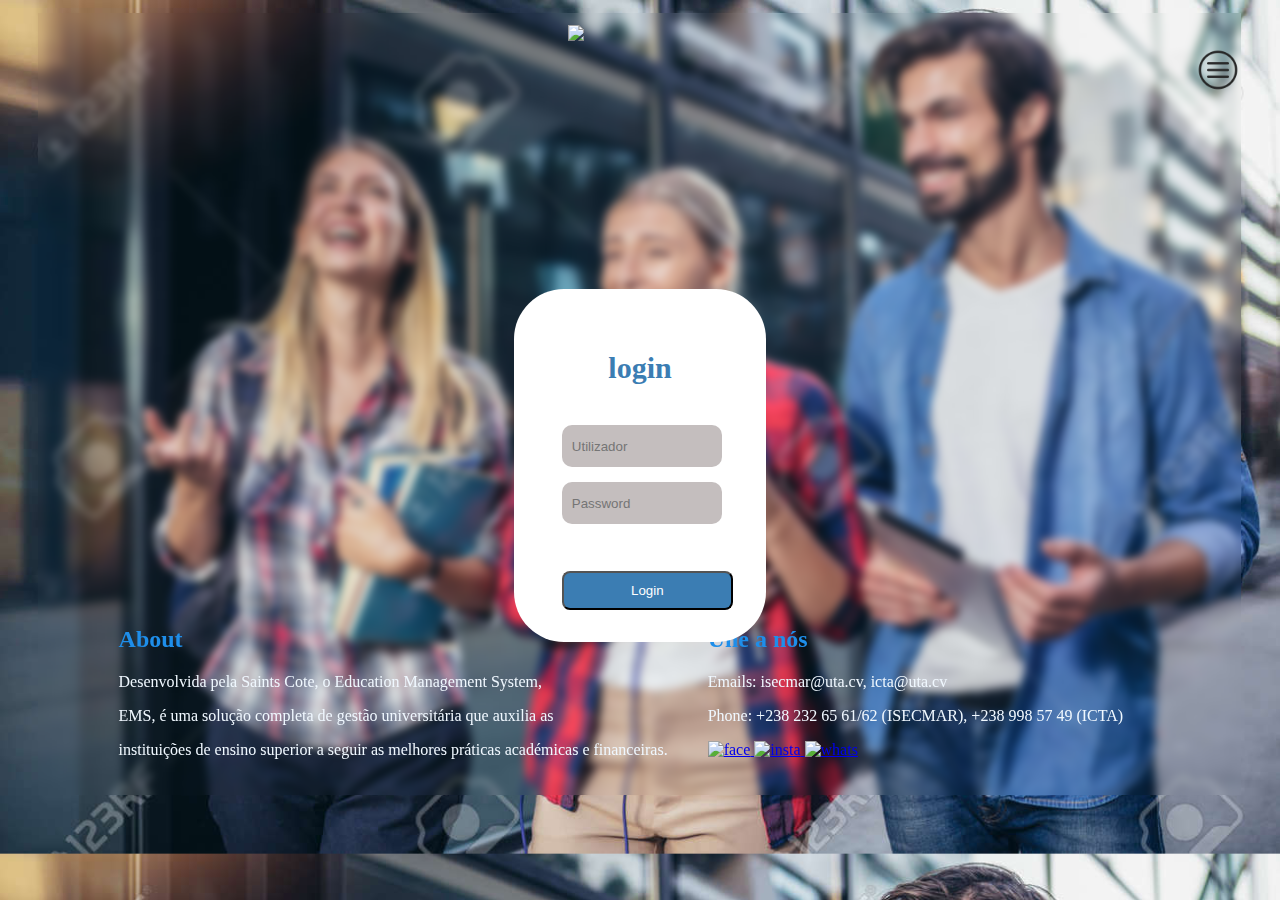
==== login.html @ ff476327 "update" ====
<!DOCTYPE html>
<html lang="pt">
<head>
 <meta charset="UTF-8">
 <meta name="viewport" content="width=device-width, initial-scale=1.0">
 <title>Pagina1</title>
 <link rel="stylesheet" href="estilos1.css">
 <link rel="stylesheet" href="estilos2.css">
</head>
<body>
 
  <header>

   <div class="hea">
    <img class="logo"  src="images/logo uta.png" >
  
    <a href="#" class="Menu" > 
     <img class="img1" src="Menu.png" alt="Menu">
      
    </a>
   </div>

  </header>
  <br>
  <br>

  <div id="demo-modal" class="modal">
    <div class="modal_content">
        <h4>login</h4>
        <form action="#" method="GET">
        <input type="name" placeholder="Utilizador" class="login-input" required="required"></br>
        <input type="password" placeholder="Password" class="login-input" required="required"></br>
        <a href="www.faceboock.com">
        <input type="submit" value="Login" class="submit">
      </a>
    
        
    </div>
</form>
</div>
<br>
<br>
<br>
 <br>
 <br>

 <section class="section">
  

  <article>
    <h2>About</h2>

    <p>Desenvolvida pela Saints Cote, o Education Management System,</p>
    <p> EMS, é uma solução completa de gestão universitária que auxilia as </p>
    <p>instituições de ensino superior a seguir as melhores práticas académicas e financeiras.</p>
  </article>

  <article>
    <h2>Une a nós</h2>

    <p> Emails: isecmar@uta.cv, icta@uta.cv</p>

    <p> Phone: +238 232 65 61/62 (ISECMAR), +238  998 57 49 (ICTA) </p>
    <a href="https://sga.uta.cv/website/social/facebook" class="" > 
      <img class="img00" src="images/face1.png" alt="face">
     </a>

     <a href="#" class="insta" > 
      <img class="img00" src="images/insta1.png" alt="insta">
     </a>

     <a href="https://sga.uta.cv/website/social/facebook" class="whats" > 
      <img class="img00" src="images/whatss1.png" alt="whats">
     </a>

  </article>
</section>






  


 
 
</body>
</html>
---- estilos1.css ----
body{
 margin-left: 3%;
 margin-right: 3%;
 margin-top: 1%;
}

.head{
 background-color: rgb(0, 13, 255);
 text-align: center;
 color: rgb(255, 255, 255);
 padding: %;
}


.img1{
 width: 50px;
 height: 50px;
 padding-left: 96%;
 
 
}
.img2{
 height: 20px;
 width: 20px;
}

.logo{
 padding-left: 44%;
 margin-top: 1%;
}





.from1{
 height: 30%;
 width: 30%;
 padding-left:  40%;


}
.set{
 
 height: 30%;
 width: 40%;


}
---- estilos2.css ----
article {
 padding: 10px;
 margin: 10px;
 color: aliceblue;
 
}

section{
 display: flex;
 padding-left: 5%;
 
}

h2{
 color: rgb(30, 142, 234);
}

.img00{
height: 50px;
width: 50px;
}

body{
 backdrop-filter: blur(4px);
 background-image: url("Images/uni.jpg");
 background-size: cover;
 
}

.section{
 margin-top: 30%;
 
} 

.modal{


   
 position: absolute;
 top: 0;
 bottom: 0;
 right: 0;
 left: 0;
 display: flex;

 justify-content: center;
 transition: all 0.4s;
}

.modal_content{
 border-radius: 50px;
 position: absolute;
 top: 20%;
 width: 13%;
 margin-top: 10%;
 
 max-width: 90%;
 background: #ffffff;
 padding: 2em 3em;
}


h4{
 text-align: center;
 font-size: 30px;
 font-weight: bold;
 color: rgb(59, 125, 179);
 margin-top: 30px;
 margin-bottom: 40px;
 
}

.login-input{
 height: 40px;
 width: 95%;
 border-radius: 10px;
 margin-bottom: 15px;
 border: 1px rgb(116, 101, 101);
 background-color: rgb(196, 190, 190);
 text-align: left;
 padding-left: 10px;
 color: black;}


 .submit{
  padding: 10px 43%;
  margin-top: 20%;
  border-radius: 8px;
  background-color:  rgb(59, 125, 179);
  color: white;
}
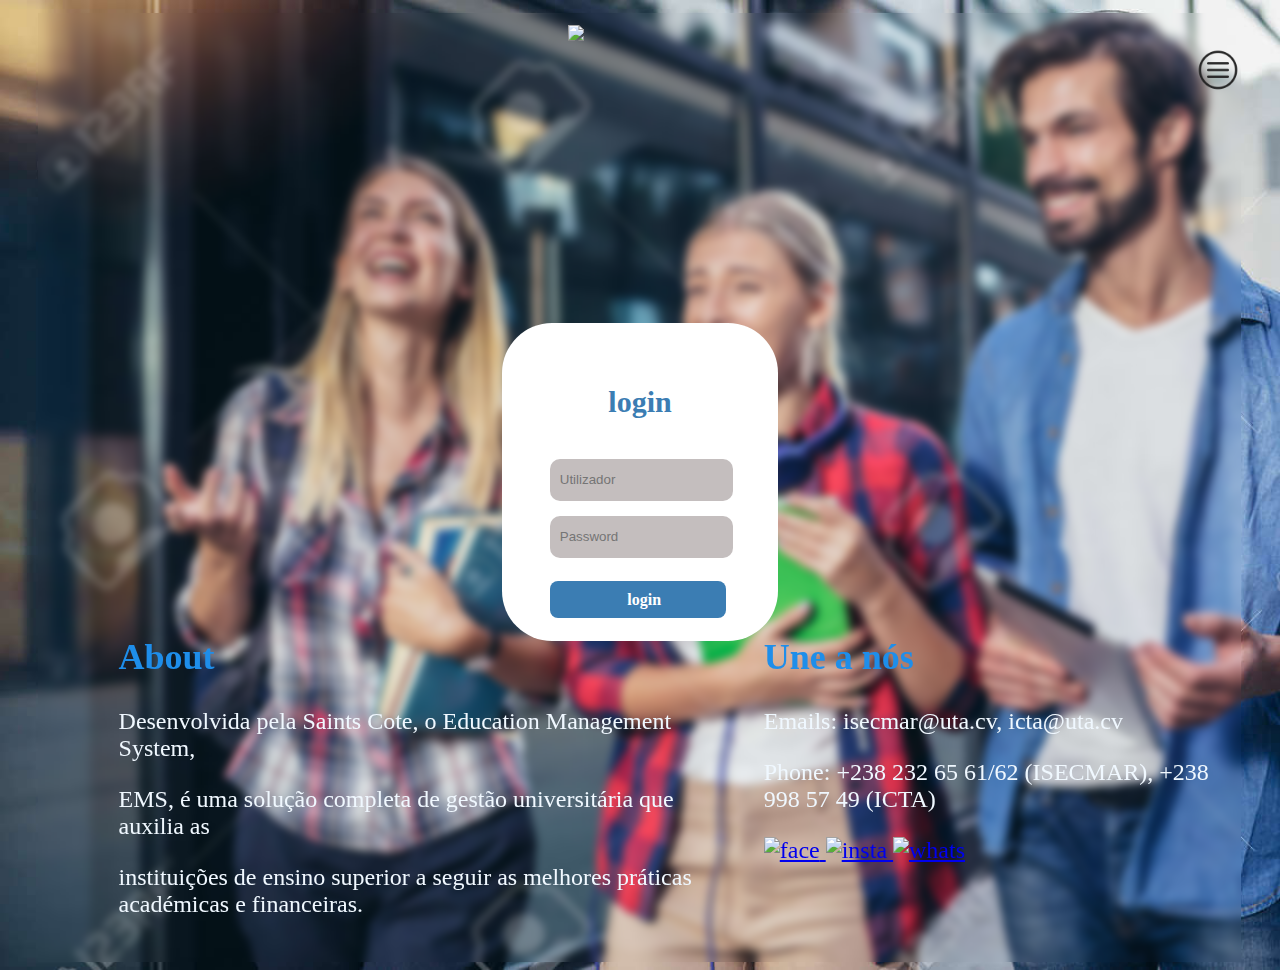
==== commit 91c16862: "atualizações" ====
--- a/login.html
+++ b/login.html
@@ -29,10 +29,8 @@
         <h4>login</h4>
         <form action="#" method="GET">
         <input type="name" placeholder="Utilizador" class="login-input" required="required"></br>
-        <input type="password" placeholder="Password" class="login-input" required="required"></br>
-        <a href="www.faceboock.com">
-        <input type="submit" value="Login" class="submit">
-      </a>
+        <input type="password" placeholder="Password" class="login-input" required="required"><br><br>
+        <a href="pagina2.html" class="botão"> login </a>
     
         
     </div>
--- a/estilos2.css
+++ b/estilos2.css
@@ -2,6 +2,7 @@
  padding: 10px;
  margin: 10px;
  color: aliceblue;
+ font-size: 150%;
  
 }
 
@@ -51,7 +52,7 @@
  border-radius: 50px;
  position: absolute;
  top: 20%;
- width: 13%;
+ width: 15%;
  margin-top: 10%;
  
  max-width: 90%;
@@ -89,3 +90,17 @@
   background-color:  rgb(59, 125, 179);
   color: white;
 }
+
+
+.botão{
+  font-weight: bold;
+  padding: 10px 43%;
+  margin-top: 27%;
+  border-radius: 8px;
+  background-color:  rgb(59, 125, 179);
+  color: white;
+  padding-right: 65px;
+  text-align: center;
+  text-decoration: none;
+
+}
